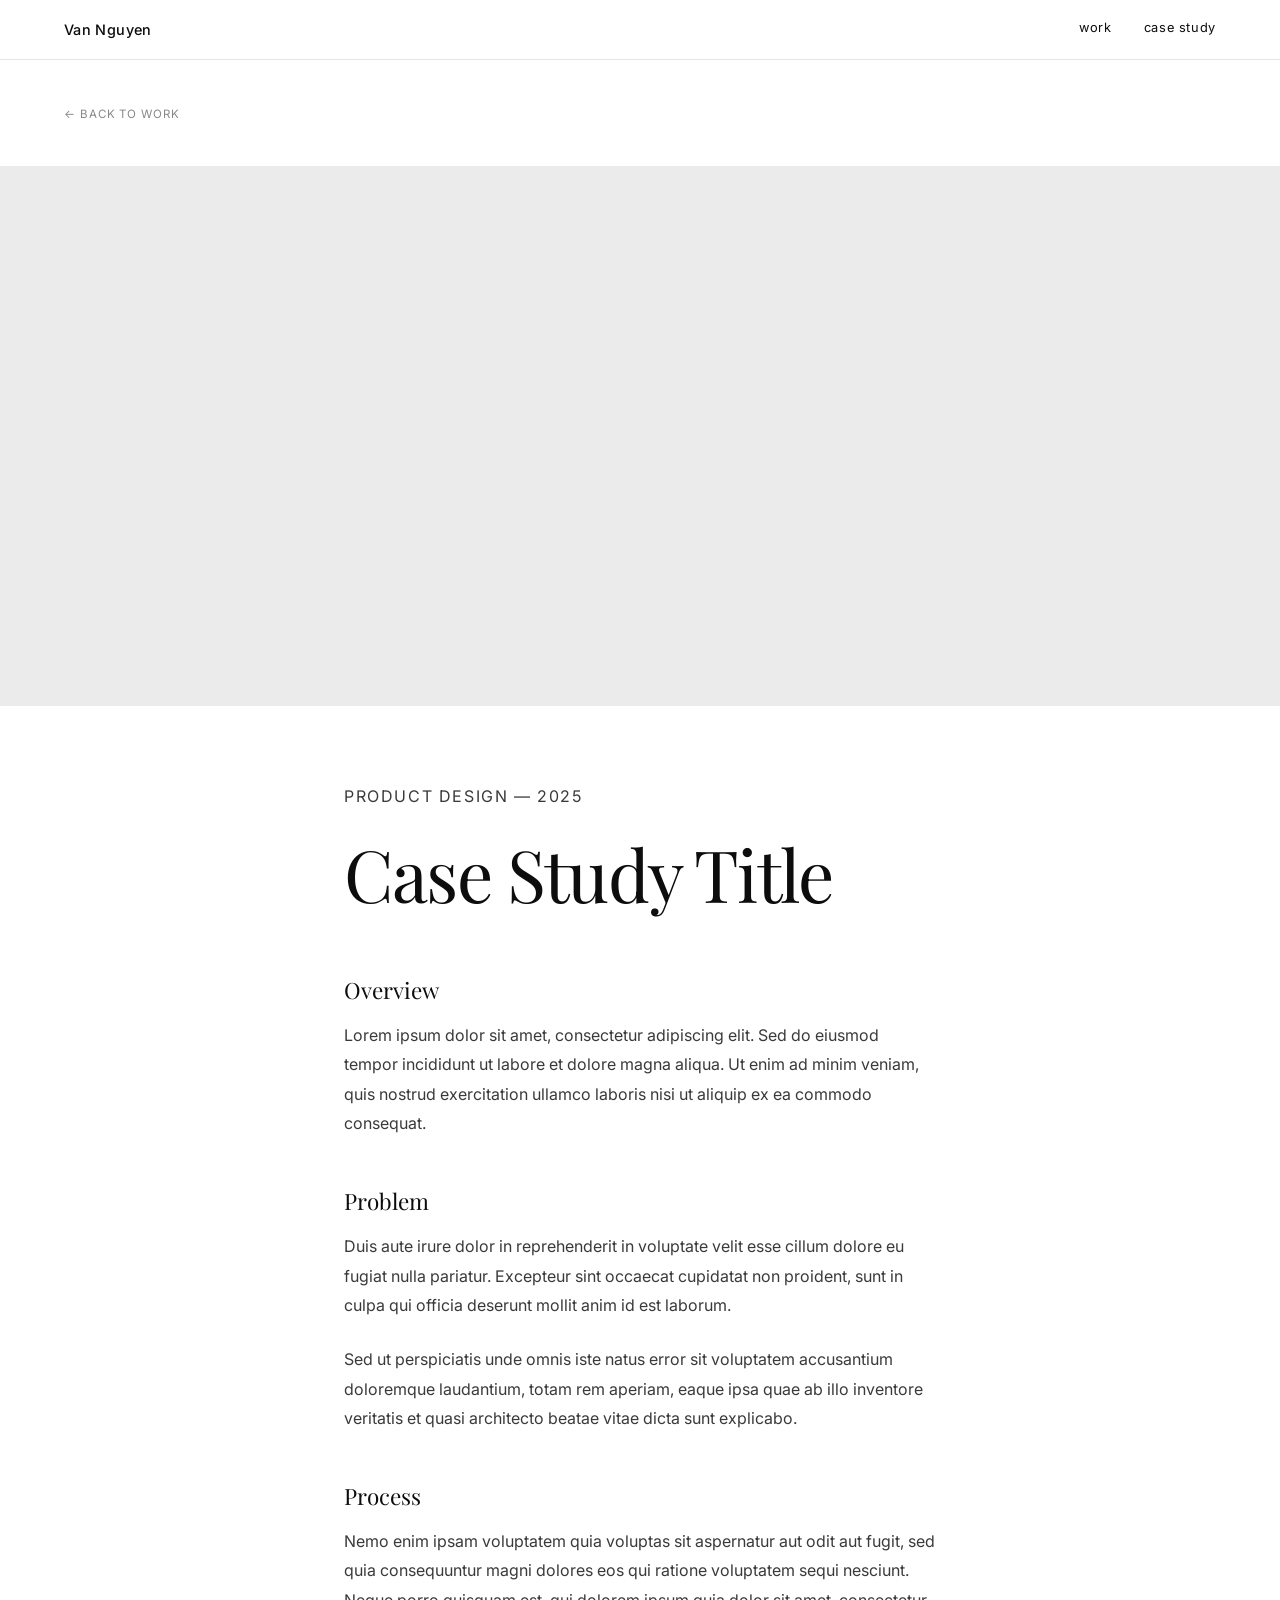
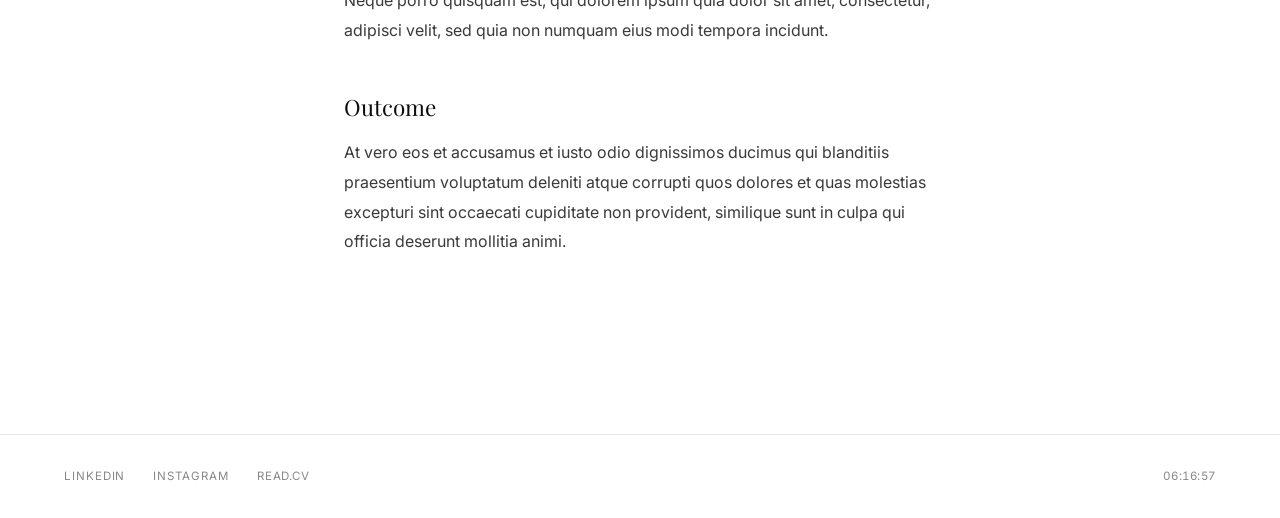
==== case-study.html @ 0b3364f8 "Add files via upload" ====
<!DOCTYPE html>
<html lang="en">
<head>
  <meta charset="UTF-8" />
  <meta name="viewport" content="width=device-width, initial-scale=1.0" />
  <!-- TODO: replace placeholder content -->
  <title>Case Study Title — Van Nguyen</title>
  <meta name="description" content="A product design case study by Van Nguyen." />

  <!-- Google Fonts -->
  <link rel="preconnect" href="https://fonts.googleapis.com" />
  <link rel="preconnect" href="https://fonts.gstatic.com" crossorigin />
  <link
    href="https://fonts.googleapis.com/css2?family=Playfair+Display:ital,wght@0,400;0,700;1,400&family=Inter:wght@300;400;500&display=swap"
    rel="stylesheet"
  />

  <link rel="stylesheet" href="style.css" />
</head>
<body>

  <!-- ─── Header ──────────────────────────────────────────── -->
  <header>
    <div class="header-inner">
      <div class="header-name">
        <a href="index.html">Van Nguyen</a>
      </div>
      <nav>
        <a href="index.html#work">Work</a>
        <a href="case-study.html">Case Study</a>
      </nav>
    </div>
  </header>

  <!-- ─── Back Link ───────────────────────────────────────── -->
  <div class="cs-back-wrapper">
    <a class="cs-back" href="index.html#work">← Back to work</a>
  </div>

  <!-- ─── Hero Image ──────────────────────────────────────── -->
  <!-- TODO: replace placeholder content -->
  <div class="cs-hero-image" role="img" aria-label="Case study hero image placeholder"></div>

  <!-- ─── Case Study Content ──────────────────────────────── -->
  <article class="cs-content">

    <!-- TODO: replace placeholder content -->
    <p class="cs-subtitle">Product Design — 2025</p>
    <h1 class="cs-title">Case Study Title</h1>

    <h2>Overview</h2>
    <p>
      Lorem ipsum dolor sit amet, consectetur adipiscing elit. Sed do eiusmod tempor
      incididunt ut labore et dolore magna aliqua. Ut enim ad minim veniam, quis nostrud
      exercitation ullamco laboris nisi ut aliquip ex ea commodo consequat.
    </p>

    <h2>Problem</h2>
    <p>
      Duis aute irure dolor in reprehenderit in voluptate velit esse cillum dolore eu
      fugiat nulla pariatur. Excepteur sint occaecat cupidatat non proident, sunt in
      culpa qui officia deserunt mollit anim id est laborum.
    </p>
    <p>
      Sed ut perspiciatis unde omnis iste natus error sit voluptatem accusantium
      doloremque laudantium, totam rem aperiam, eaque ipsa quae ab illo inventore
      veritatis et quasi architecto beatae vitae dicta sunt explicabo.
    </p>

    <h2>Process</h2>
    <p>
      Nemo enim ipsam voluptatem quia voluptas sit aspernatur aut odit aut fugit, sed
      quia consequuntur magni dolores eos qui ratione voluptatem sequi nesciunt. Neque
      porro quisquam est, qui dolorem ipsum quia dolor sit amet, consectetur, adipisci
      velit, sed quia non numquam eius modi tempora incidunt.
    </p>

    <h2>Outcome</h2>
    <p>
      At vero eos et accusamus et iusto odio dignissimos ducimus qui blanditiis
      praesentium voluptatum deleniti atque corrupti quos dolores et quas molestias
      excepturi sint occaecati cupiditate non provident, similique sunt in culpa qui
      officia deserunt mollitia animi.
    </p>

  </article>

  <!-- ─── Footer ──────────────────────────────────────────── -->
  <footer>
    <div class="footer-inner">
      <div class="footer-social">
        <!-- TODO: replace placeholder content -->
        <a href="#" target="_blank" rel="noopener noreferrer">LinkedIn</a>
        <a href="#" target="_blank" rel="noopener noreferrer">Instagram</a>
        <a href="#" target="_blank" rel="noopener noreferrer">Read.cv</a>
      </div>
      <span class="footer-clock" id="live-clock" aria-live="off"></span>
    </div>
  </footer>

  <script src="script.js"></script>
</body>
</html>
---- style.css ----
/* ============================================================
   CSS Custom Properties — edit here to restyle everything
   ============================================================ */
:root {
  /* Colors */
  --color-bg:         #ffffff;
  --color-text:       #0d0d0d;
  --color-muted:      #888888;
  --color-border:     #e6e6e6;
  --color-card-bg:    #ebebeb;
  --color-overlay:    rgba(0, 0, 0, 0.10);

  /* Typography */
  --font-serif:       'Playfair Display', Georgia, 'Times New Roman', serif;
  --font-sans:        'Inter', 'Helvetica Neue', Arial, sans-serif;

  /* Layout */
  --header-height:    60px;
  --max-width:        1280px;
  --gutter:           clamp(1.5rem, 5vw, 4rem);
  --section-gap:      clamp(4rem, 10vw, 8rem);
}

/* ============================================================
   Reset & Base
   ============================================================ */
*, *::before, *::after {
  box-sizing: border-box;
  margin: 0;
  padding: 0;
}

html {
  scroll-behavior: smooth;
}

body {
  font-family: var(--font-sans);
  background-color: var(--color-bg);
  color: var(--color-text);
  font-size: 1rem;
  line-height: 1.6;
  -webkit-font-smoothing: antialiased;
  -moz-osx-font-smoothing: grayscale;
}

a {
  color: inherit;
  text-decoration: none;
}

img {
  display: block;
  max-width: 100%;
}

/* ============================================================
   Layout Helpers
   ============================================================ */
.container {
  max-width: var(--max-width);
  margin: 0 auto;
  padding: 0 var(--gutter);
}

/* ============================================================
   Header
   ============================================================ */
header {
  position: fixed;
  top: 0;
  left: 0;
  right: 0;
  height: var(--header-height);
  background-color: var(--color-bg);
  border-bottom: 1px solid var(--color-border);
  z-index: 100;
  display: flex;
  align-items: center;
}

.header-inner {
  width: 100%;
  max-width: var(--max-width);
  margin: 0 auto;
  padding: 0 var(--gutter);
  display: flex;
  justify-content: space-between;
  align-items: center;
}

.header-name {
  font-family: var(--font-sans);
  font-size: 0.9rem;
  font-weight: 500;
  letter-spacing: 0.025em;
}

.header-name a {
  transition: opacity 0.2s ease;
}

.header-name a:hover {
  opacity: 0.5;
}

nav {
  display: flex;
  align-items: center;
  gap: 2rem;
}

nav a {
  font-family: var(--font-sans);
  font-size: 0.8rem;
  font-weight: 400;
  letter-spacing: 0.05em;
  text-transform: lowercase;
  position: relative;
  padding-bottom: 2px;
}

nav a::after {
  content: '';
  position: absolute;
  bottom: 0;
  left: 0;
  width: 0;
  height: 1px;
  background-color: var(--color-text);
  transition: width 0.28s ease;
}

nav a:hover::after {
  width: 100%;
}

/* ============================================================
   Hero Section
   ============================================================ */
.hero {
  min-height: 100vh;
  display: flex;
  flex-direction: column;
  justify-content: flex-end;
  padding-top: var(--header-height);
  padding-left: var(--gutter);
  padding-right: var(--gutter);
  padding-bottom: clamp(3rem, 8vw, 6rem);
  max-width: var(--max-width);
  margin: 0 auto;
}

.hero-name {
  font-family: var(--font-serif);
  font-size: clamp(3.5rem, 9vw, 8rem);
  font-weight: 400;
  line-height: 1.0;
  letter-spacing: -0.025em;
  margin-bottom: 1.5rem;
}

/* Wrapper clips the slide-in/out animation */
.hero-rotating-wrapper {
  overflow: hidden;
  height: clamp(2.2rem, 5.5vw, 4.5rem);
  display: flex;
  align-items: flex-end;
}

.hero-rotating-text {
  font-family: var(--font-sans);
  font-size: clamp(1.4rem, 4vw, 3.2rem);
  font-weight: 300;
  color: var(--color-muted);
  letter-spacing: -0.01em;
  line-height: 1.1;
  display: block;
  will-change: transform, opacity;
  transition: opacity 0.38s ease, transform 0.38s ease;
}

/* ============================================================
   Work / Case Study Grid Section
   ============================================================ */
.work-section {
  padding-top: var(--section-gap);
  padding-bottom: var(--section-gap);
  border-top: 1px solid var(--color-border);
}

.section-label {
  font-family: var(--font-sans);
  font-size: 0.7rem;
  font-weight: 500;
  letter-spacing: 0.15em;
  text-transform: uppercase;
  color: var(--color-muted);
  margin-bottom: 3rem;
}

.grid {
  display: grid;
  grid-template-columns: repeat(auto-fill, minmax(min(100%, 380px), 1fr));
  gap: 3rem 2.5rem;
}

/* ============================================================
   Card
   ============================================================ */
.card {
  display: block;
  cursor: pointer;
}

.card-image {
  width: 100%;
  aspect-ratio: 4 / 3;
  background-color: var(--color-card-bg);
  position: relative;
  overflow: hidden;
  margin-bottom: 1.25rem;
  transition: outline-color 0.3s ease;
  outline: 1px solid transparent;
}

/* Darkening overlay on hover */
.card-image::after {
  content: '';
  position: absolute;
  inset: 0;
  background-color: transparent;
  transition: background-color 0.35s ease;
}

.card:hover .card-image::after {
  background-color: var(--color-overlay);
}

.card:hover .card-image {
  outline-color: rgba(0, 0, 0, 0.18);
}

.card-meta {
  display: flex;
  justify-content: space-between;
  align-items: baseline;
  margin-bottom: 0.45rem;
}

.card-subtitle {
  font-family: var(--font-sans);
  font-size: 0.7rem;
  font-weight: 400;
  letter-spacing: 0.1em;
  text-transform: uppercase;
  color: var(--color-muted);
}

.card-year {
  font-family: var(--font-sans);
  font-size: 0.7rem;
  color: var(--color-muted);
  font-variant-numeric: tabular-nums;
}

.card-title {
  font-family: var(--font-serif);
  font-size: 1.3rem;
  font-weight: 400;
  line-height: 1.3;
  transition: opacity 0.2s ease;
}

.card:hover .card-title {
  opacity: 0.6;
}

/* ============================================================
   Footer
   ============================================================ */
footer {
  border-top: 1px solid var(--color-border);
  padding: 2rem 0;
}

.footer-inner {
  max-width: var(--max-width);
  margin: 0 auto;
  padding: 0 var(--gutter);
  display: flex;
  justify-content: space-between;
  align-items: center;
  flex-wrap: wrap;
  gap: 1rem;
}

.footer-social {
  display: flex;
  gap: 1.75rem;
  flex-wrap: wrap;
}

.footer-social a {
  font-size: 0.72rem;
  letter-spacing: 0.08em;
  text-transform: uppercase;
  color: var(--color-muted);
  transition: color 0.2s ease;
}

.footer-social a:hover {
  color: var(--color-text);
}

.footer-clock {
  font-family: var(--font-sans);
  font-size: 0.72rem;
  letter-spacing: 0.05em;
  color: var(--color-muted);
  font-variant-numeric: tabular-nums;
}

/* ============================================================
   Case Study Page — specific styles
   ============================================================ */
.cs-back-wrapper {
  max-width: var(--max-width);
  margin: 0 auto;
  padding: calc(var(--header-height) + 2.5rem) var(--gutter) 0;
}

.cs-back {
  display: inline-block;
  font-family: var(--font-sans);
  font-size: 0.72rem;
  letter-spacing: 0.08em;
  text-transform: uppercase;
  color: var(--color-muted);
  transition: color 0.2s ease;
}

.cs-back:hover {
  color: var(--color-text);
}

.cs-hero-image {
  width: 100%;
  height: 60vh;
  background-color: var(--color-card-bg);
  margin-top: 2.5rem;
}

.cs-content {
  max-width: 720px;
  margin: 0 auto;
  padding: clamp(3rem, 6vw, 5rem) var(--gutter) clamp(5rem, 12vw, 10rem);
}

.cs-subtitle {
  font-family: var(--font-sans);
  font-size: 0.72rem;
  font-weight: 400;
  letter-spacing: 0.1em;
  text-transform: uppercase;
  color: var(--color-muted);
  margin-bottom: 1rem;
}

.cs-title {
  font-family: var(--font-serif);
  font-size: clamp(2.2rem, 6vw, 4.5rem);
  font-weight: 400;
  line-height: 1.05;
  letter-spacing: -0.025em;
  margin-bottom: clamp(2.5rem, 5vw, 4rem);
}

.cs-content h2 {
  font-family: var(--font-serif);
  font-size: 1.4rem;
  font-weight: 400;
  line-height: 1.3;
  margin-top: 3rem;
  margin-bottom: 1rem;
}

.cs-content p {
  font-family: var(--font-sans);
  font-size: 1rem;
  line-height: 1.85;
  color: #3a3a3a;
  margin-bottom: 1.5rem;
}

/* ============================================================
   Responsive
   ============================================================ */
@media (max-width: 640px) {
  nav {
    gap: 1.25rem;
  }

  .footer-inner {
    flex-direction: column;
    align-items: flex-start;
  }

  .footer-clock {
    order: -1;
  }
}
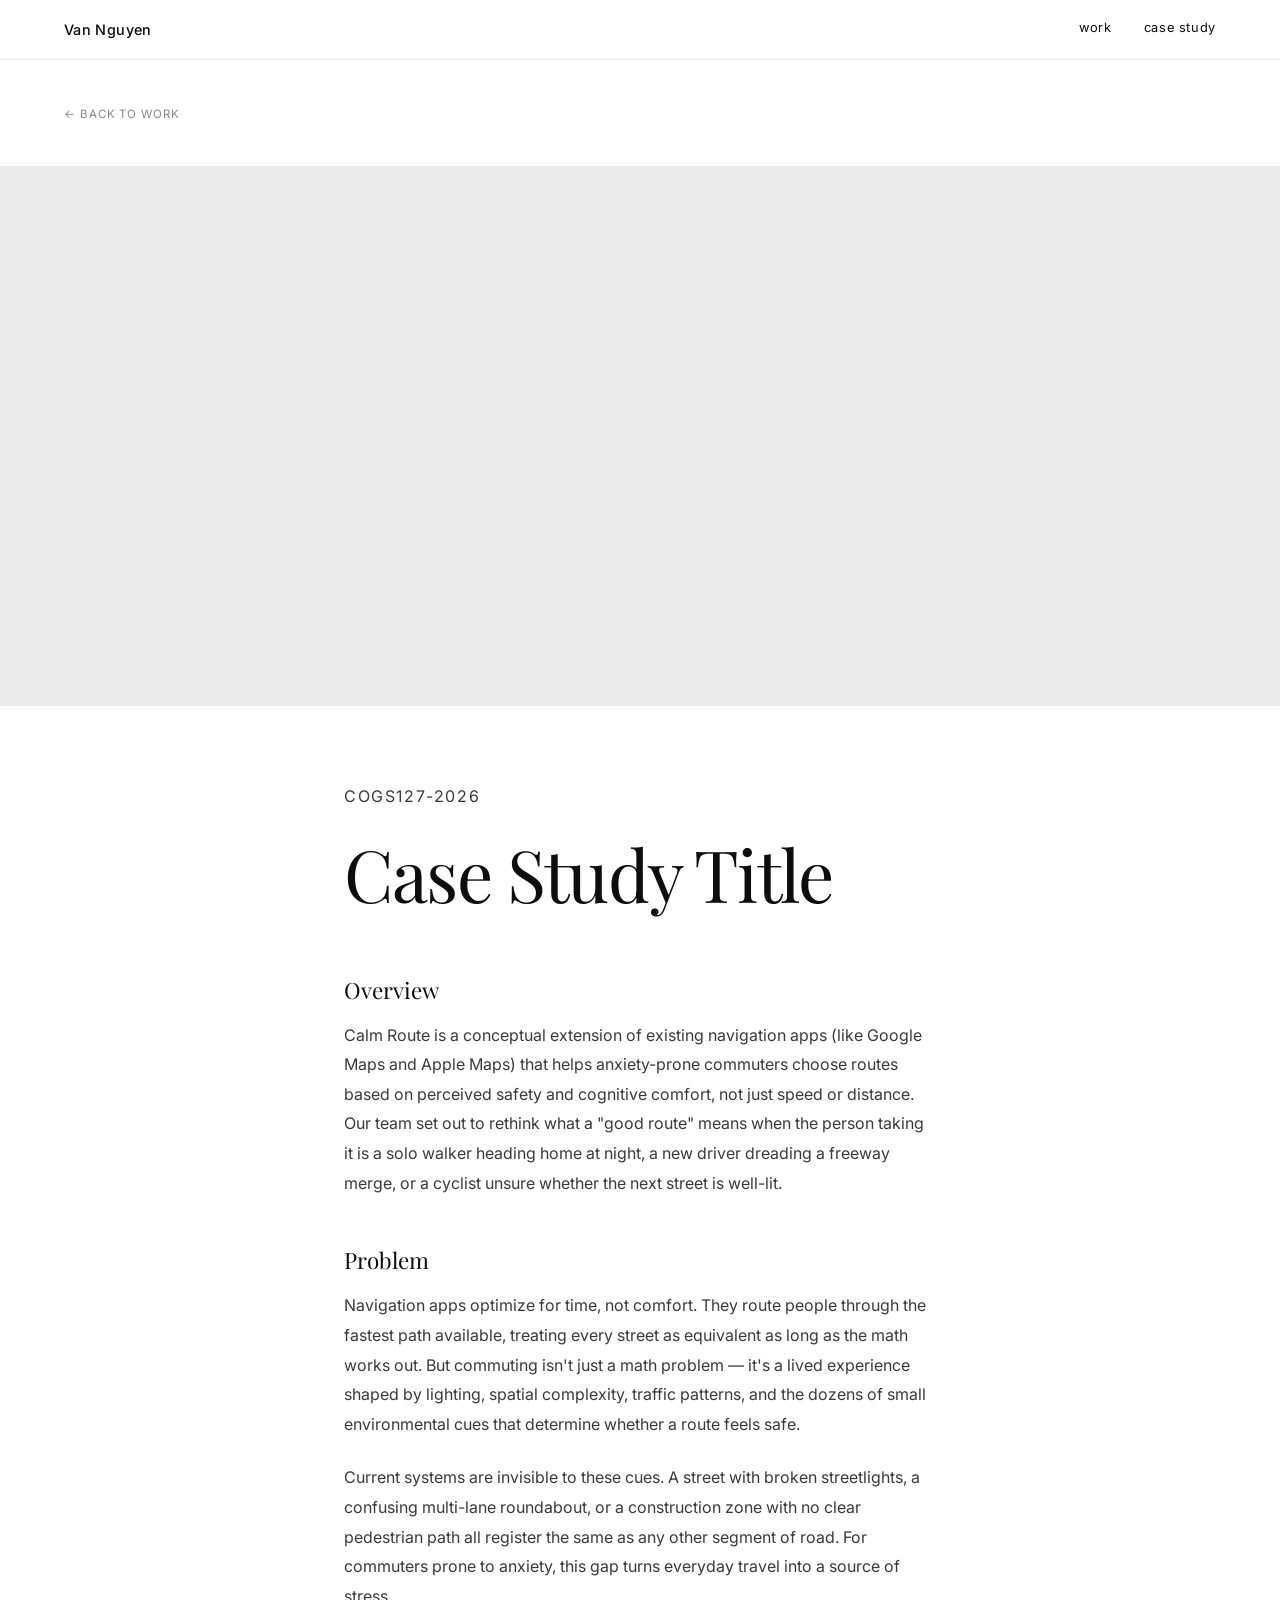
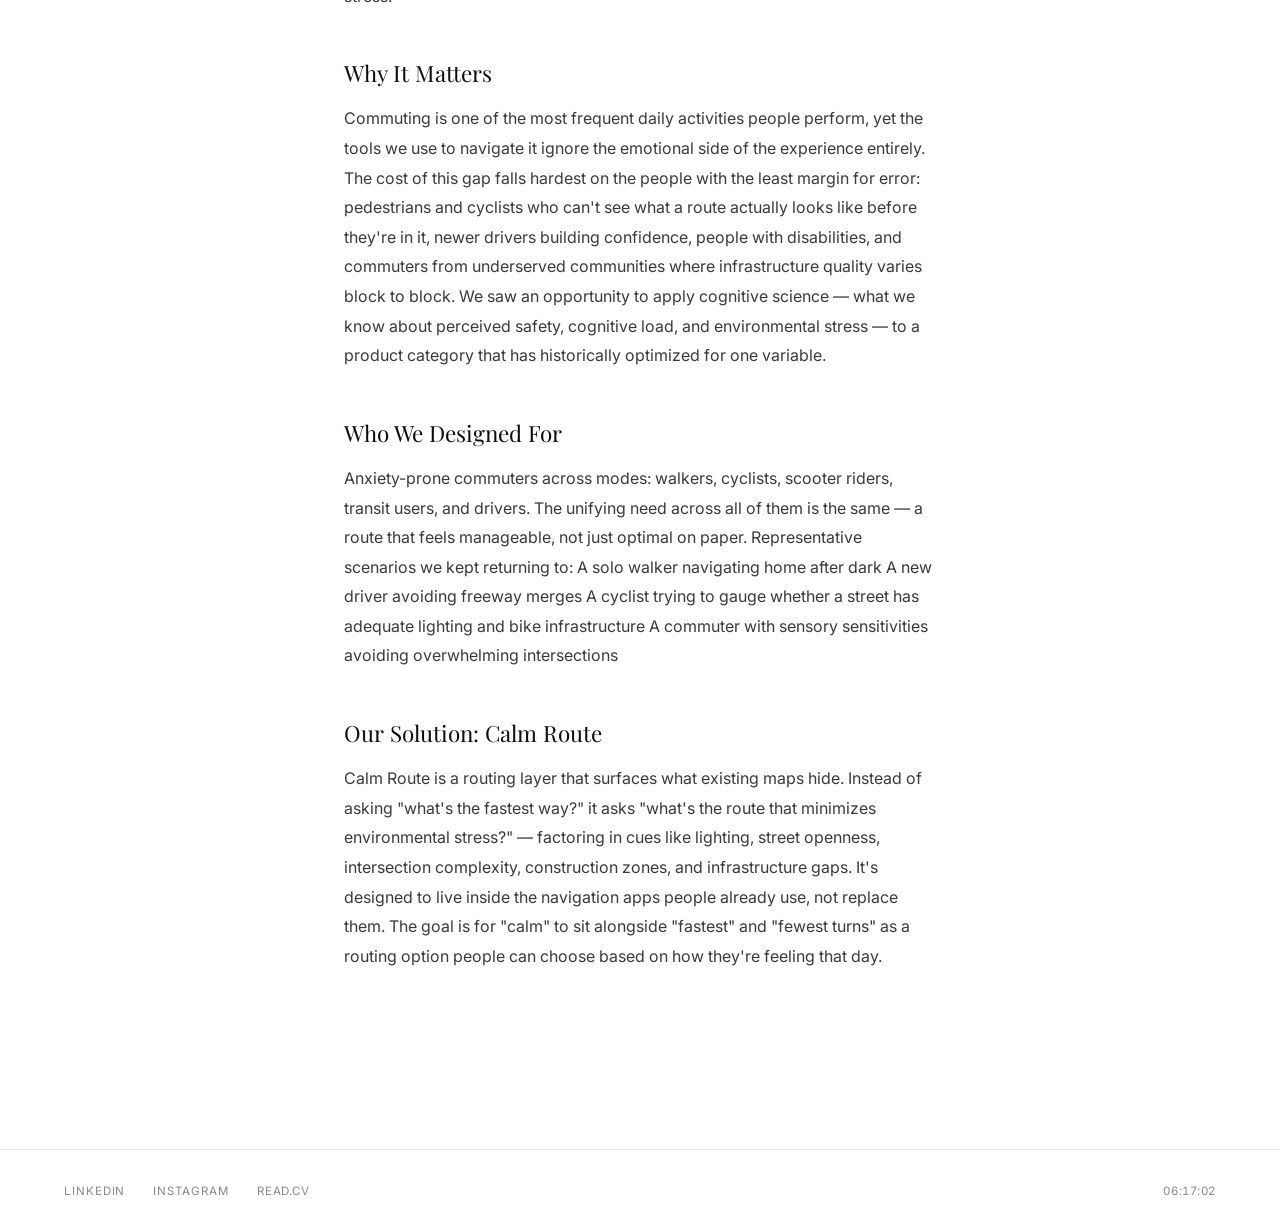
==== commit 8a01d219: "Revise case study content Updated case study content to reflect the Calm Route project, emphasizing " ====
--- a/case-study.html
+++ b/case-study.html
@@ -45,42 +45,44 @@
   <article class="cs-content">
 
     <!-- TODO: replace placeholder content -->
-    <p class="cs-subtitle">Product Design — 2025</p>
+    <p class="cs-subtitle">COGS127-2026</p>
     <h1 class="cs-title">Case Study Title</h1>
 
     <h2>Overview</h2>
     <p>
-      Lorem ipsum dolor sit amet, consectetur adipiscing elit. Sed do eiusmod tempor
-      incididunt ut labore et dolore magna aliqua. Ut enim ad minim veniam, quis nostrud
-      exercitation ullamco laboris nisi ut aliquip ex ea commodo consequat.
+      Calm Route is a conceptual extension of existing navigation apps (like Google Maps and Apple Maps) that helps anxiety-prone commuters choose routes based on perceived safety and cognitive comfort, not just speed or distance. Our team set out to rethink what a "good route" means when the person taking it is a solo walker heading home at night, a new driver dreading a freeway merge, or a cyclist unsure whether the next street is well-lit.
     </p>
 
     <h2>Problem</h2>
     <p>
-      Duis aute irure dolor in reprehenderit in voluptate velit esse cillum dolore eu
-      fugiat nulla pariatur. Excepteur sint occaecat cupidatat non proident, sunt in
-      culpa qui officia deserunt mollit anim id est laborum.
+      Navigation apps optimize for time, not comfort. They route people through the fastest path available, treating every street as equivalent as long as the math works out. But commuting isn't just a math problem — it's a lived experience shaped by lighting, spatial complexity, traffic patterns, and the dozens of small environmental cues that determine whether a route feels safe.
     </p>
     <p>
-      Sed ut perspiciatis unde omnis iste natus error sit voluptatem accusantium
-      doloremque laudantium, totam rem aperiam, eaque ipsa quae ab illo inventore
-      veritatis et quasi architecto beatae vitae dicta sunt explicabo.
+      Current systems are invisible to these cues. A street with broken streetlights, a confusing multi-lane roundabout, or a construction zone with no clear pedestrian path all register the same as any other segment of road. For commuters prone to anxiety, this gap turns everyday travel into a source of stress.
+
     </p>
 
-    <h2>Process</h2>
+    <h2>Why It Matters</h2>
     <p>
-      Nemo enim ipsam voluptatem quia voluptas sit aspernatur aut odit aut fugit, sed
-      quia consequuntur magni dolores eos qui ratione voluptatem sequi nesciunt. Neque
-      porro quisquam est, qui dolorem ipsum quia dolor sit amet, consectetur, adipisci
-      velit, sed quia non numquam eius modi tempora incidunt.
+      Commuting is one of the most frequent daily activities people perform, yet the tools we use to navigate it ignore the emotional side of the experience entirely. The cost of this gap falls hardest on the people with the least margin for error: pedestrians and cyclists who can't see what a route actually looks like before they're in it, newer drivers building confidence, people with disabilities, and commuters from underserved communities where infrastructure quality varies block to block.
+We saw an opportunity to apply cognitive science — what we know about perceived safety, cognitive load, and environmental stress — to a product category that has historically optimized for one variable.
     </p>
 
-    <h2>Outcome</h2>
+    <h2>Who We Designed For</h2>
     <p>
-      At vero eos et accusamus et iusto odio dignissimos ducimus qui blanditiis
-      praesentium voluptatum deleniti atque corrupti quos dolores et quas molestias
-      excepturi sint occaecati cupiditate non provident, similique sunt in culpa qui
-      officia deserunt mollitia animi.
+      Anxiety-prone commuters across modes: walkers, cyclists, scooter riders, transit users, and drivers. The unifying need across all of them is the same — a route that feels manageable, not just optimal on paper.
+Representative scenarios we kept returning to:
+
+A solo walker navigating home after dark
+A new driver avoiding freeway merges
+A cyclist trying to gauge whether a street has adequate lighting and bike infrastructure
+A commuter with sensory sensitivities avoiding overwhelming intersections
+    </p>
+    
+    <h2>Our Solution: Calm Route</h2>
+    <p>
+      Calm Route is a routing layer that surfaces what existing maps hide. Instead of asking "what's the fastest way?" it asks "what's the route that minimizes environmental stress?" — factoring in cues like lighting, street openness, intersection complexity, construction zones, and infrastructure gaps.
+It's designed to live inside the navigation apps people already use, not replace them. The goal is for "calm" to sit alongside "fastest" and "fewest turns" as a routing option people can choose based on how they're feeling that day.
     </p>
 
   </article>
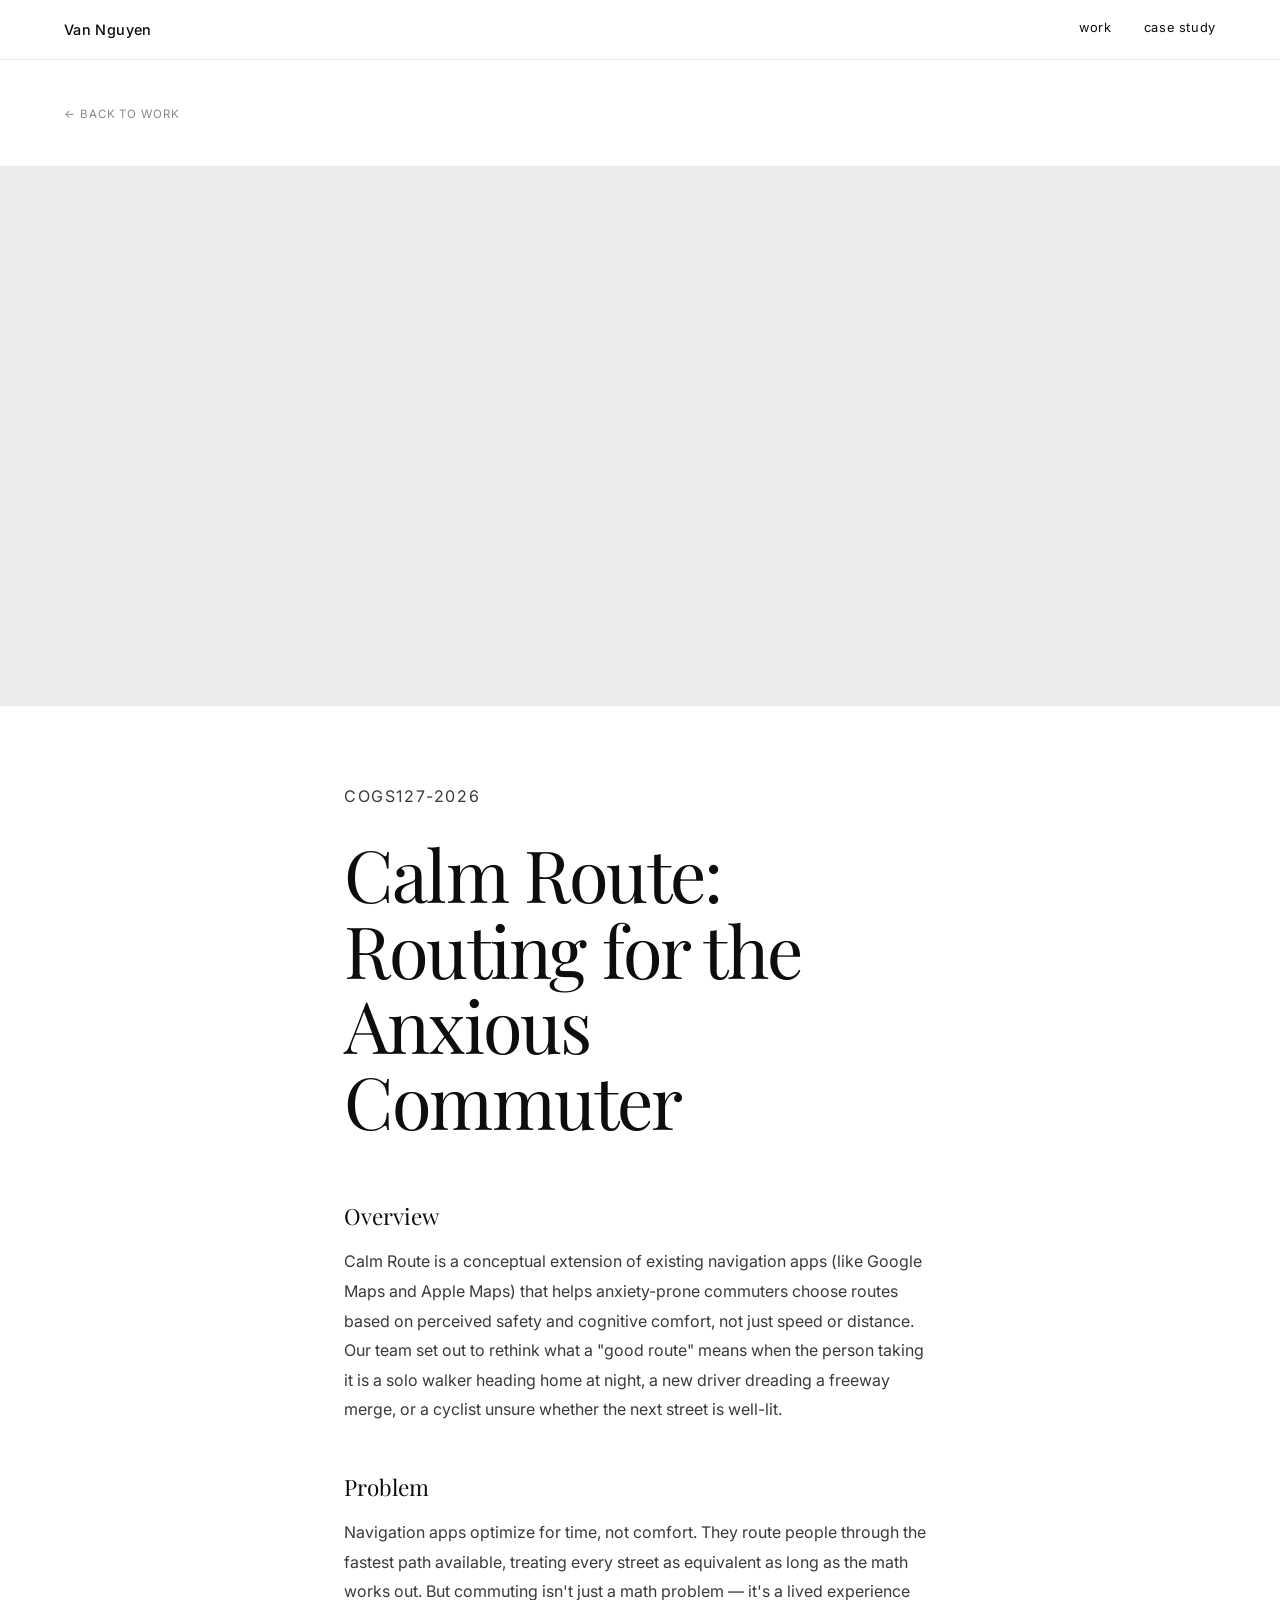
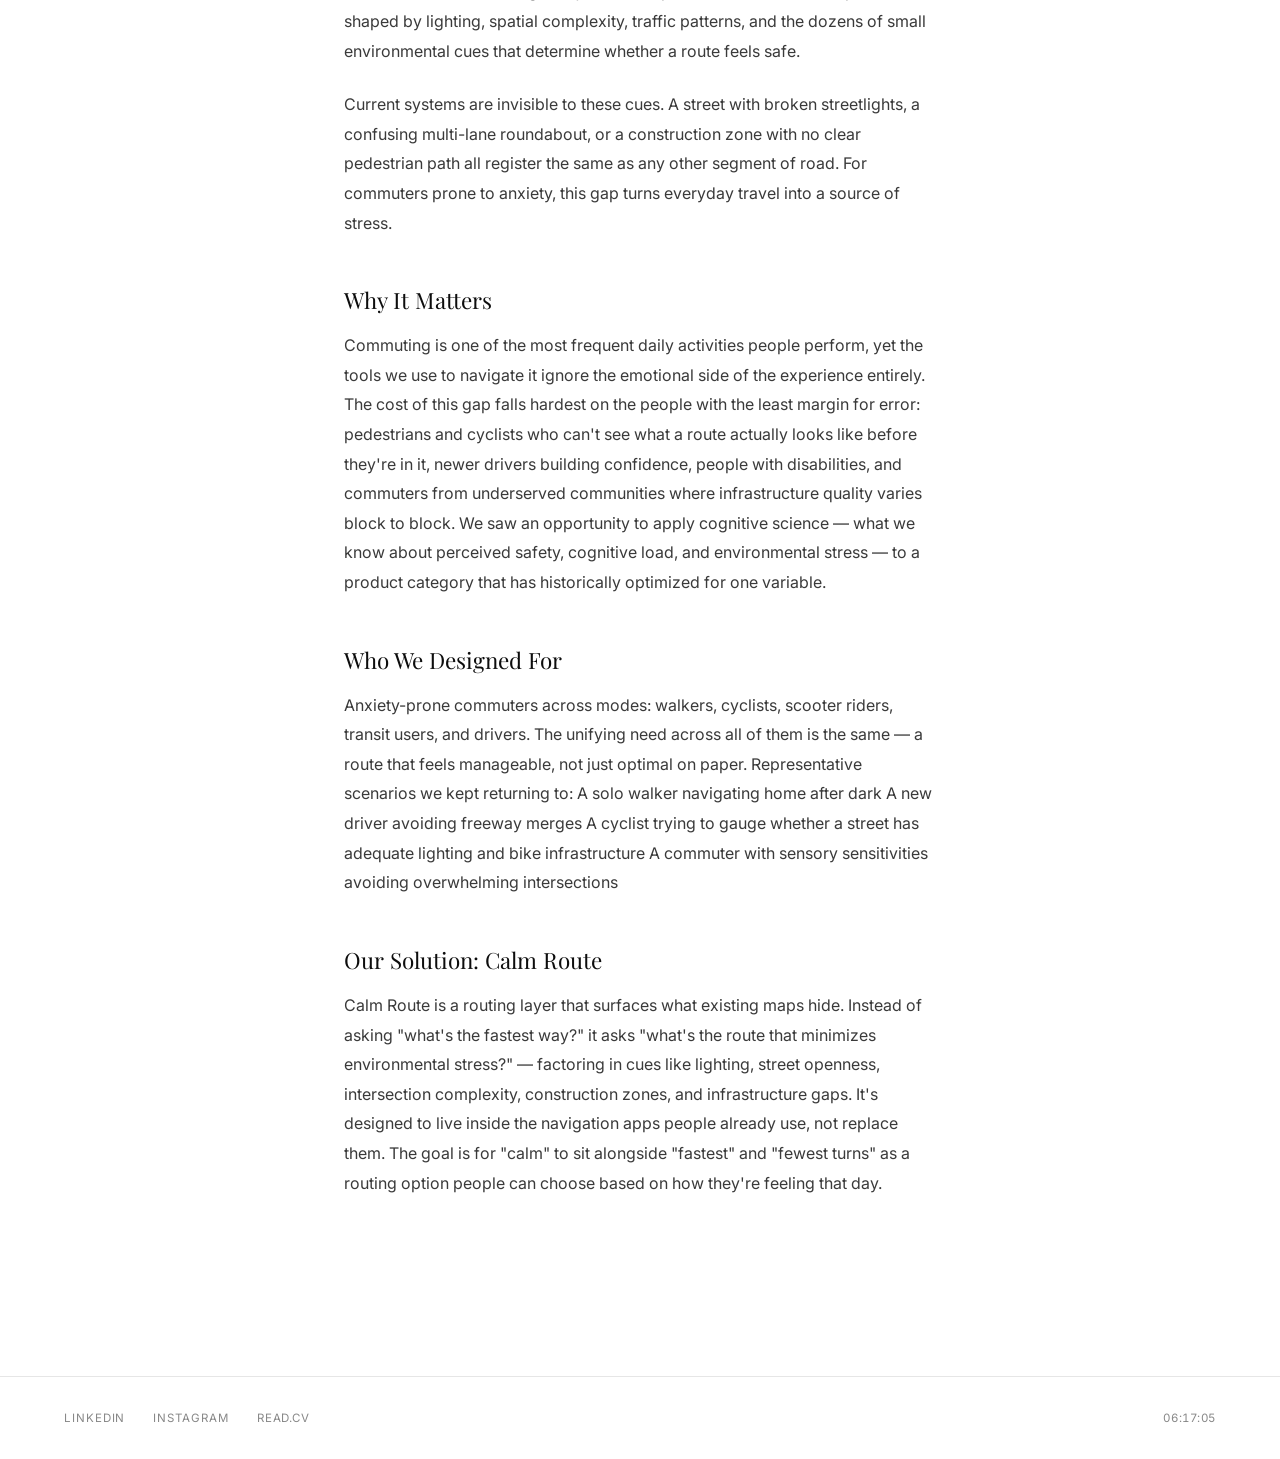
==== commit b696e428: "Update case study title for Calm Route project" ====
--- a/case-study.html
+++ b/case-study.html
@@ -46,7 +46,7 @@
 
     <!-- TODO: replace placeholder content -->
     <p class="cs-subtitle">COGS127-2026</p>
-    <h1 class="cs-title">Case Study Title</h1>
+    <h1 class="cs-title">Calm Route: Routing for the Anxious Commuter</h1>
 
     <h2>Overview</h2>
     <p>
